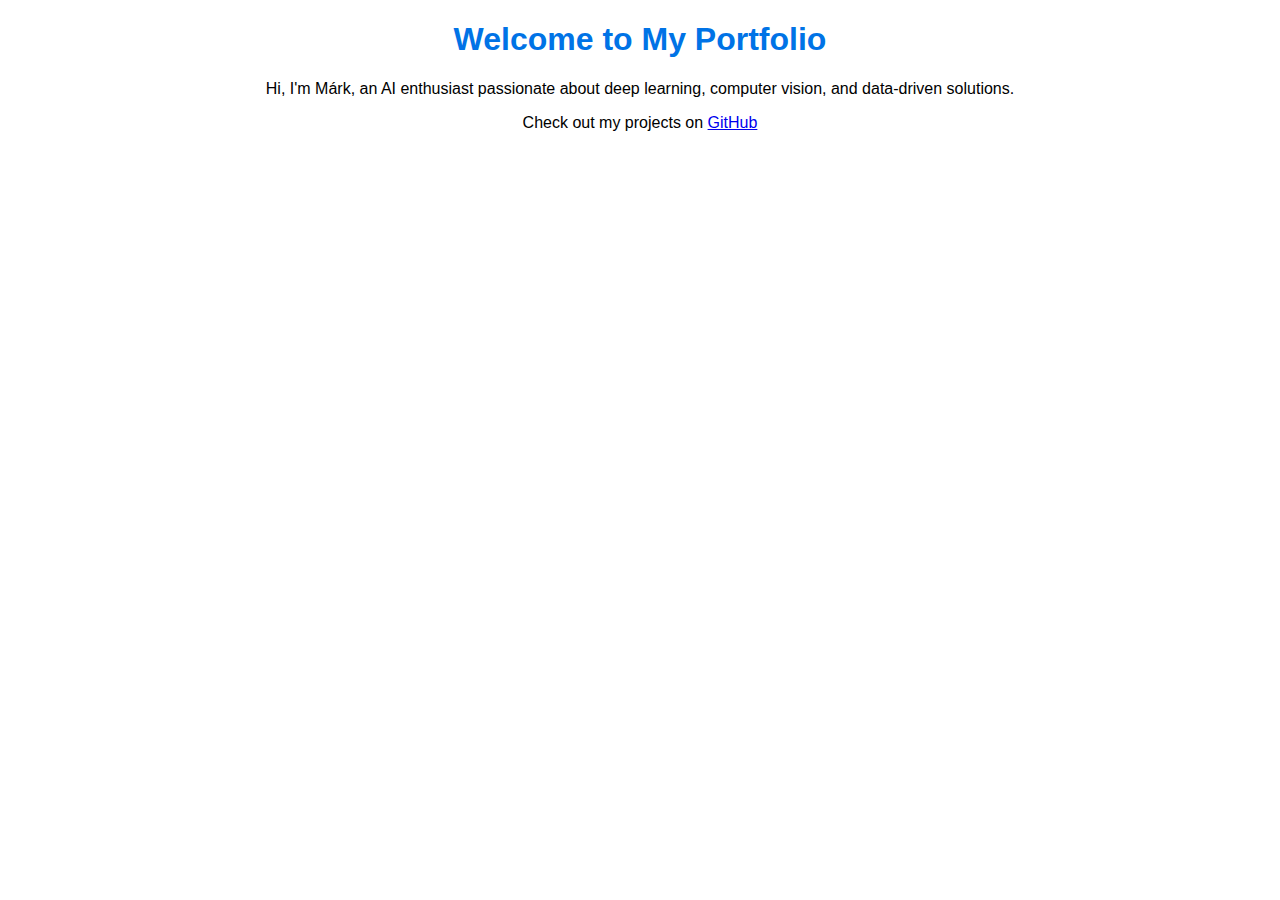
==== index.html @ 4bda9015 "Update index.html" ====
<!DOCTYPE html>
<html lang="en">
<head>
    <meta charset="UTF-8">
    <meta name="viewport" content="width=device-width, initial-scale=1.0">
    <title>My Portfolio</title>
    <style>
        body { font-family: Arial, sans-serif; text-align: center; }
        h1 { color: #0073e6; }
    </style>
</head>
<body>
    <h1>Welcome to My Portfolio</h1>
    <p>Hi, I'm Márk, an AI enthusiast passionate about deep learning, computer vision, and data-driven solutions.</p>
    <p>Check out my projects on <a href="https://github.com/yourusername">GitHub</a></p>
</body>
</html>
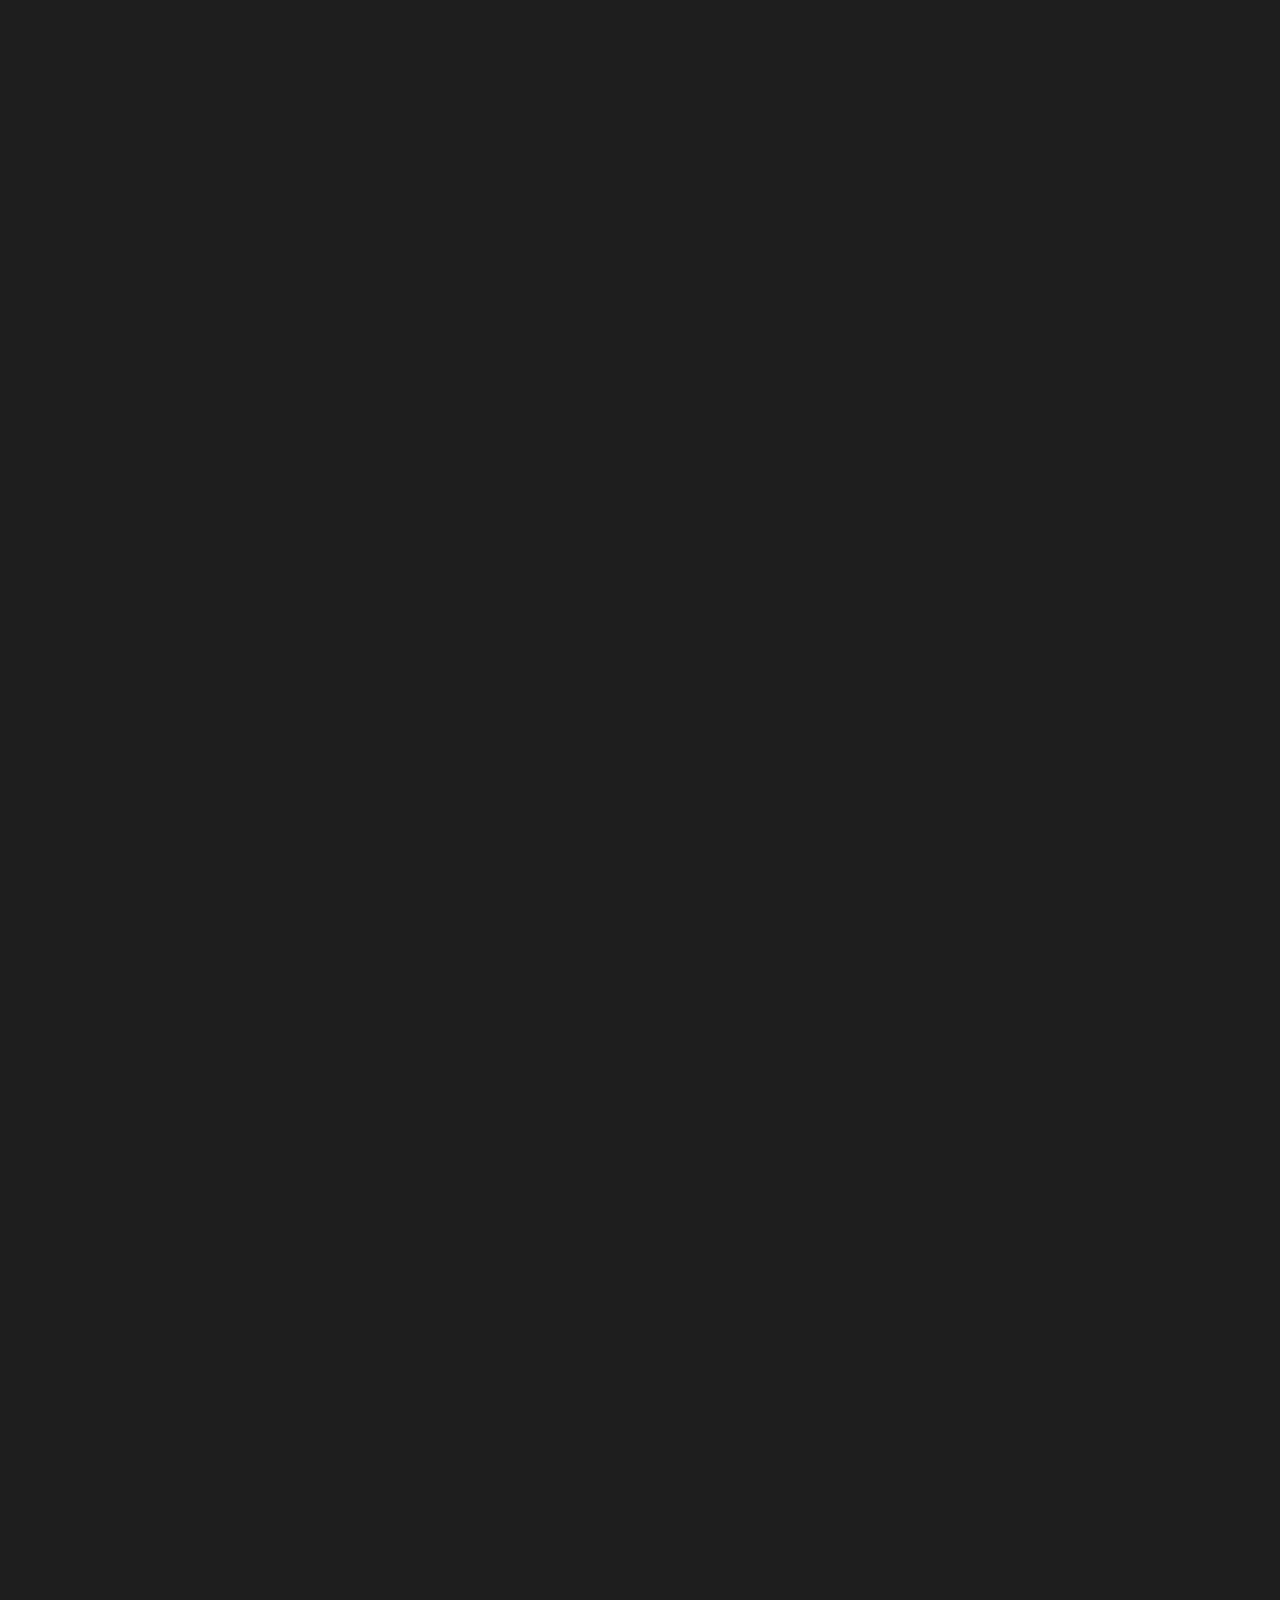
==== commit f7cd6689: "20325" ====
--- a/index.html
+++ b/index.html
@@ -3,15 +3,270 @@
 <head>
     <meta charset="UTF-8">
     <meta name="viewport" content="width=device-width, initial-scale=1.0">
-    <title>My Portfolio</title>
+    <title>Márk Molnár's Portfolio</title>
+    <link rel="stylesheet" href="https://cdnjs.cloudflare.com/ajax/libs/font-awesome/6.0.0/css/all.min.css">
     <style>
-        body { font-family: Arial, sans-serif; text-align: center; }
-        h1 { color: #0073e6; }
+        body {
+            font-family: 'Arial', sans-serif;
+            margin: 0;
+            padding: 0;
+            background-color: #1e1e1e;
+            color: #e0e0e0;
+            display: flex;
+            flex-direction: column;
+            overflow-x: hidden;
+            opacity: 0;
+            animation: fadeIn 1.5s forwards;
+        }
+
+        header {
+            background: #2a2a2a;
+            color: white;
+            padding: 20px 40px;
+            display: flex;
+            justify-content: space-between;
+            align-items: center;
+            position: fixed;
+            width: 100%;
+            top: 0;
+            z-index: 10;
+        }
+
+        nav a {
+            color: #e0e0e0;
+            text-decoration: none;
+            margin: 0 15px;
+            font-size: 18px;
+        }
+
+        nav a:hover {
+            color: #c9a227;
+        }
+
+        .portfolio-title {
+            font-size: 20px;
+            font-weight: bold;
+            color: #c9a227;
+            margin: 0;
+        }
+
+        .hero {
+            display: flex;
+            flex-wrap: wrap;
+            justify-content: space-around;
+            align-items: center;
+            padding: 120px 40px 40px 40px;
+            gap: 40px;
+            opacity: 0;
+            animation: fadeInUp 1s 0.5s forwards;
+        }
+
+        .profile-img {
+            width: 300px;
+            height: 300px;
+            border-radius: 50%;
+            border: 4px solid #c9a227;
+            box-shadow: 0 4px 15px rgba(201, 162, 39, 0.5);
+        }
+
+        .text-content {
+            max-width: 600px;
+            text-align: left;
+        }
+
+        .hero h1 {
+            font-size: 36px;
+            font-weight: bold;
+            color: #f5f5f5;
+        }
+
+        .hero p {
+            font-size: 18px;
+            line-height: 1.6;
+            color: #cccccc;
+            margin-top: 10px;
+        }
+
+        .read-more-btn {
+            display: inline-block;
+            margin-top: 20px;
+            padding: 12px 24px;
+            background-color: #c9a227;
+            color: #1e1e1e;
+            text-decoration: none;
+            font-size: 18px;
+            font-weight: bold;
+            border-radius: 5px;
+            transition: background 0.3s, transform 0.2s;
+        }
+
+        .read-more-btn:hover {
+            background-color: #a88c1d;
+            transform: scale(1.05);
+        }
+
+        /* Separator Line - Shorter width */
+        .separator {
+            width: 60%;
+            height: 2px;
+            background-color: #c9a227;
+            margin: 40px auto;
+        }
+
+        /* Project Section */
+        .project-section {
+            padding: 60px 40px;
+            text-align: center;
+            opacity: 0;
+            animation: fadeInUp 1s 1s forwards;
+        }
+
+        .project-card {
+            background: #2a2a2a;
+            padding: 20px;
+            border-radius: 10px;
+            box-shadow: 0 4px 8px rgba(0, 0, 0, 0.1);
+            margin-top: 20px;
+            display: inline-block;
+            max-width: 600px;
+        }
+
+        .project-card h2 {
+            font-size: 24px;
+            color: #c9a227;
+        }
+
+        .project-card p {
+            font-size: 18px;
+            color: #cccccc;
+        }
+
+        /* Contact Section */
+        .contact-section {
+            padding: 60px 40px;
+            text-align: center;
+            background: #2a2a2a;
+            border-radius: 10px;
+            box-shadow: 0 4px 10px rgba(0, 0, 0, 0.2);
+            margin-top: 60px;
+            opacity: 0;
+            animation: fadeInUp 1s 1.5s forwards;
+        }
+
+        .contact-section h2 {
+            font-size: 32px;
+            color: #f5f5f5;
+        }
+
+        .contact-section p {
+            font-size: 18px;
+            color: #cccccc;
+            margin-top: 10px;
+        }
+
+        .contact-section ul {
+            list-style-type: none;
+            padding: 0;
+            margin-top: 20px;
+        }
+
+        .contact-section li {
+            font-size: 18px;
+            margin: 10px 0;
+        }
+
+        .contact-section a {
+            color: #c9a227;
+            text-decoration: none;
+        }
+
+        .contact-section a:hover {
+            color: #a88c1d;
+        }
+
+        footer {
+            background: #2a2a2a;
+            color: white;
+            padding: 20px;
+            margin-top: 20px;
+            text-align: center;
+        }
+
+        /* Animations */
+        @keyframes fadeIn {
+            0% {
+                opacity: 0;
+            }
+            100% {
+                opacity: 1;
+            }
+        }
+
+        @keyframes fadeInUp {
+            0% {
+                opacity: 0;
+                transform: translateY(20px);
+            }
+            100% {
+                opacity: 1;
+                transform: translateY(0);
+            }
+        }
+
     </style>
 </head>
 <body>
-    <h1>Welcome to My Portfolio</h1>
-    <p>Hi, I'm Márk, an AI enthusiast passionate about deep learning, computer vision, and data-driven solutions.</p>
-    <p>Check out my projects on <a href="https://github.com/yourusername">GitHub</a></p>
+    <header>
+        <div class="portfolio-title">Márk Molnár</div>
+        <nav>
+            <a href="index.html">Home</a> <!-- Link to the home page -->
+            <a href="about.html">About Me</a>
+            <a href="projects.html">My Projects</a>
+            <a href="contact.html">Contact Me</a>
+        </nav>
+    </header>
+
+    <section class="hero">
+        <div class="text-content">
+            <h1>Welcome to My Portfolio</h1>
+            <p>A personal page where I share my journey, skills, and projects.</p>
+            <p>"Passionate about programming, AI, and data-driven solutions—I love solving problems and finding innovative ways to make an impact. Always open to new opportunities, I keep an open mind to meet people, exchange ideas, and grow." <br><span style="font-weight: bold;">Márk</span></p>
+            <a href="about.html" class="read-more-btn">Read More About Me</a>
+        </div>
+
+        <img src="assets/img/my_preview_image.jpeg" alt="Márk's Profile" class="profile-img">
+    </section>
+
+    <!-- Separator Line - Shortened width -->
+    <div class="separator"></div>
+
+    <!-- Project Section -->
+    <section class="project-section">
+        <h2>Featured Project</h2>
+        <div class="project-card">
+            <h2>AI-Driven Plant Analysis</h2>
+            <p>Identifying and segmenting root structures using Computer Vision</p>
+            <p>Client: The Netherlands Eco-phenotyping Centre (NPEC)</p>
+        </div>
+        <br><br>
+        <a href="projects.html" class="read-more-btn">See More Projects</a>
+    </section>
+
+    <!-- Contact Section -->
+    <section class="contact-section">
+        <h2>Contact Me</h2>
+        <p>If you'd like to get in touch or collaborate, feel free to reach out through the following channels:</p>
+        <ul>
+            <li><i class="fas fa-envelope"></i> Email: <a href="mailto:molnmark04@gmail.com">molnmark04@gmail.com</a></li>
+            <li><i class="fas fa-phone"></i> Phone: <a href="tel:+36707766307">+36 70 776 6307</a></li>
+            <li><i class="fab fa-linkedin"></i> <a href="https://linkedin.com/in/molnmark04" target="_blank">LinkedIn</a></li>
+            <li><i class="fab fa-github"></i> <a href="https://github.com/MarkMolnar232926" target="_blank">GitHub</a></li>
+        </ul>
+    </section>
+
+    <footer>
+        <p>&copy; 2025 Márk Molnár. All rights reserved.</p>
+    </footer>
+
 </body>
 </html>
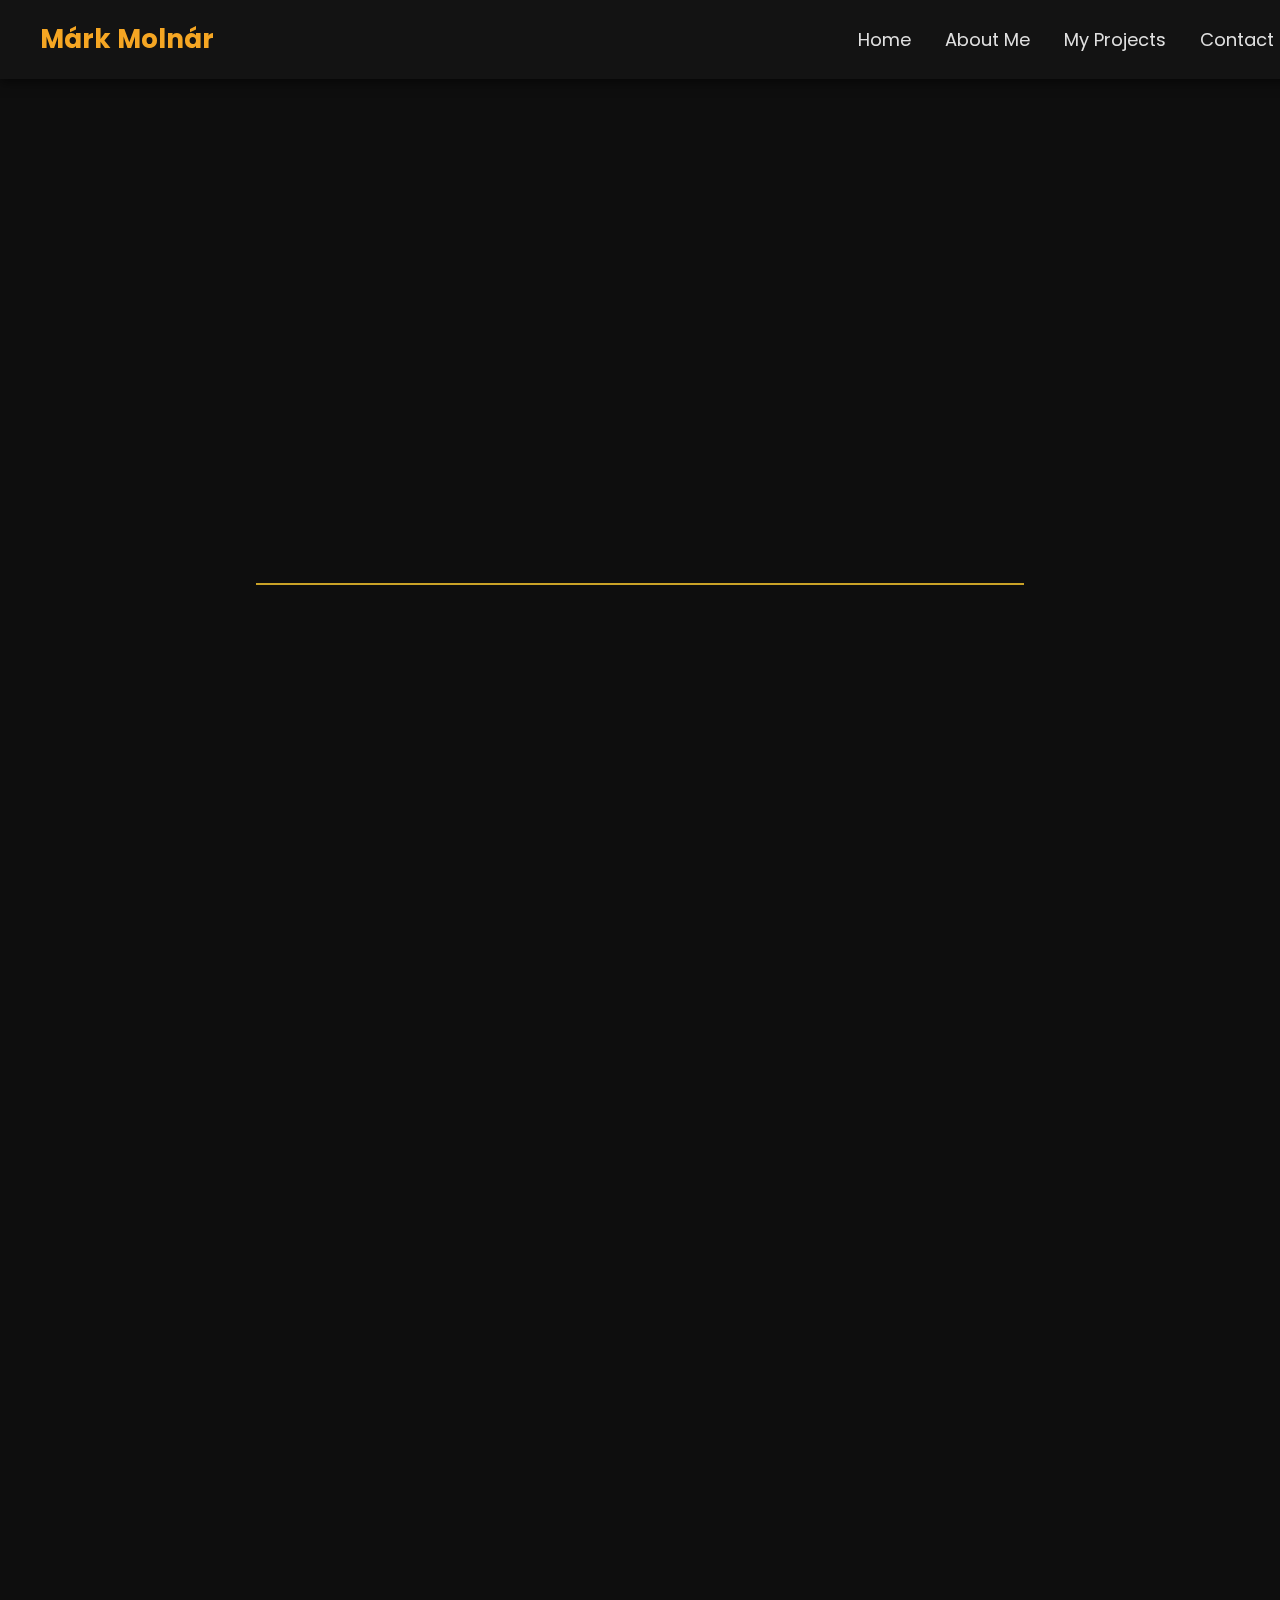
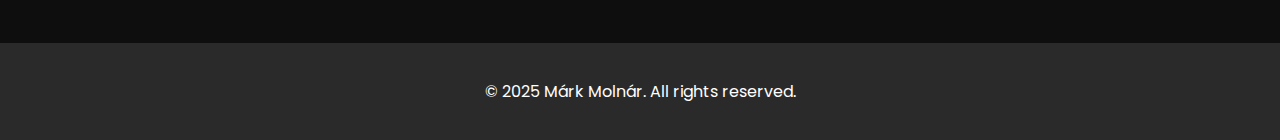
==== commit 7f9c1657: "21325" ====
--- a/index.html
+++ b/index.html
@@ -5,22 +5,20 @@
     <meta name="viewport" content="width=device-width, initial-scale=1.0">
     <title>Márk Molnár's Portfolio</title>
     <link rel="stylesheet" href="https://cdnjs.cloudflare.com/ajax/libs/font-awesome/6.0.0/css/all.min.css">
+    <link href="https://fonts.googleapis.com/css2?family=Poppins:wght@300;400;700&display=swap" rel="stylesheet">
     <style>
         body {
-            font-family: 'Arial', sans-serif;
+            font-family: 'Poppins', sans-serif;
             margin: 0;
             padding: 0;
-            background-color: #1e1e1e;
-            color: #e0e0e0;
-            display: flex;
-            flex-direction: column;
+            background-color: #0e0e0e;
+            color: #fff;
+            text-align: center;
             overflow-x: hidden;
-            opacity: 0;
-            animation: fadeIn 1.5s forwards;
         }
 
         header {
-            background: #2a2a2a;
+            background: rgba(20, 20, 20, 0.9);
             color: white;
             padding: 20px 40px;
             display: flex;
@@ -30,26 +28,23 @@
             width: 100%;
             top: 0;
             z-index: 10;
-        }
-
+            box-shadow: 0 4px 10px rgba(0, 0, 0, 0.5);
+        }
+        .logo {
+            font-size: 26px;
+            font-weight: bold;
+            color: #f5a623;
+        }
         nav a {
             color: #e0e0e0;
             text-decoration: none;
             margin: 0 15px;
             font-size: 18px;
-        }
-
+            transition: color 0.3s ease;
+        }
         nav a:hover {
-            color: #c9a227;
-        }
-
-        .portfolio-title {
-            font-size: 20px;
-            font-weight: bold;
-            color: #c9a227;
-            margin: 0;
-        }
-
+            color: #f5a623;
+        }
         .hero {
             display: flex;
             flex-wrap: wrap;
@@ -217,9 +212,9 @@
 </head>
 <body>
     <header>
-        <div class="portfolio-title">Márk Molnár</div>
+        <div class="logo">Márk Molnár</div>
         <nav>
-            <a href="index.html">Home</a> <!-- Link to the home page -->
+            <a href="index.html">Home</a>
             <a href="about.html">About Me</a>
             <a href="projects.html">My Projects</a>
             <a href="contact.html">Contact Me</a>
@@ -237,10 +232,8 @@
         <img src="assets/img/my_preview_image.jpeg" alt="Márk's Profile" class="profile-img">
     </section>
 
-    <!-- Separator Line - Shortened width -->
     <div class="separator"></div>
 
-    <!-- Project Section -->
     <section class="project-section">
         <h2>Featured Project</h2>
         <div class="project-card">
@@ -252,7 +245,6 @@
         <a href="projects.html" class="read-more-btn">See More Projects</a>
     </section>
 
-    <!-- Contact Section -->
     <section class="contact-section">
         <h2>Contact Me</h2>
         <p>If you'd like to get in touch or collaborate, feel free to reach out through the following channels:</p>
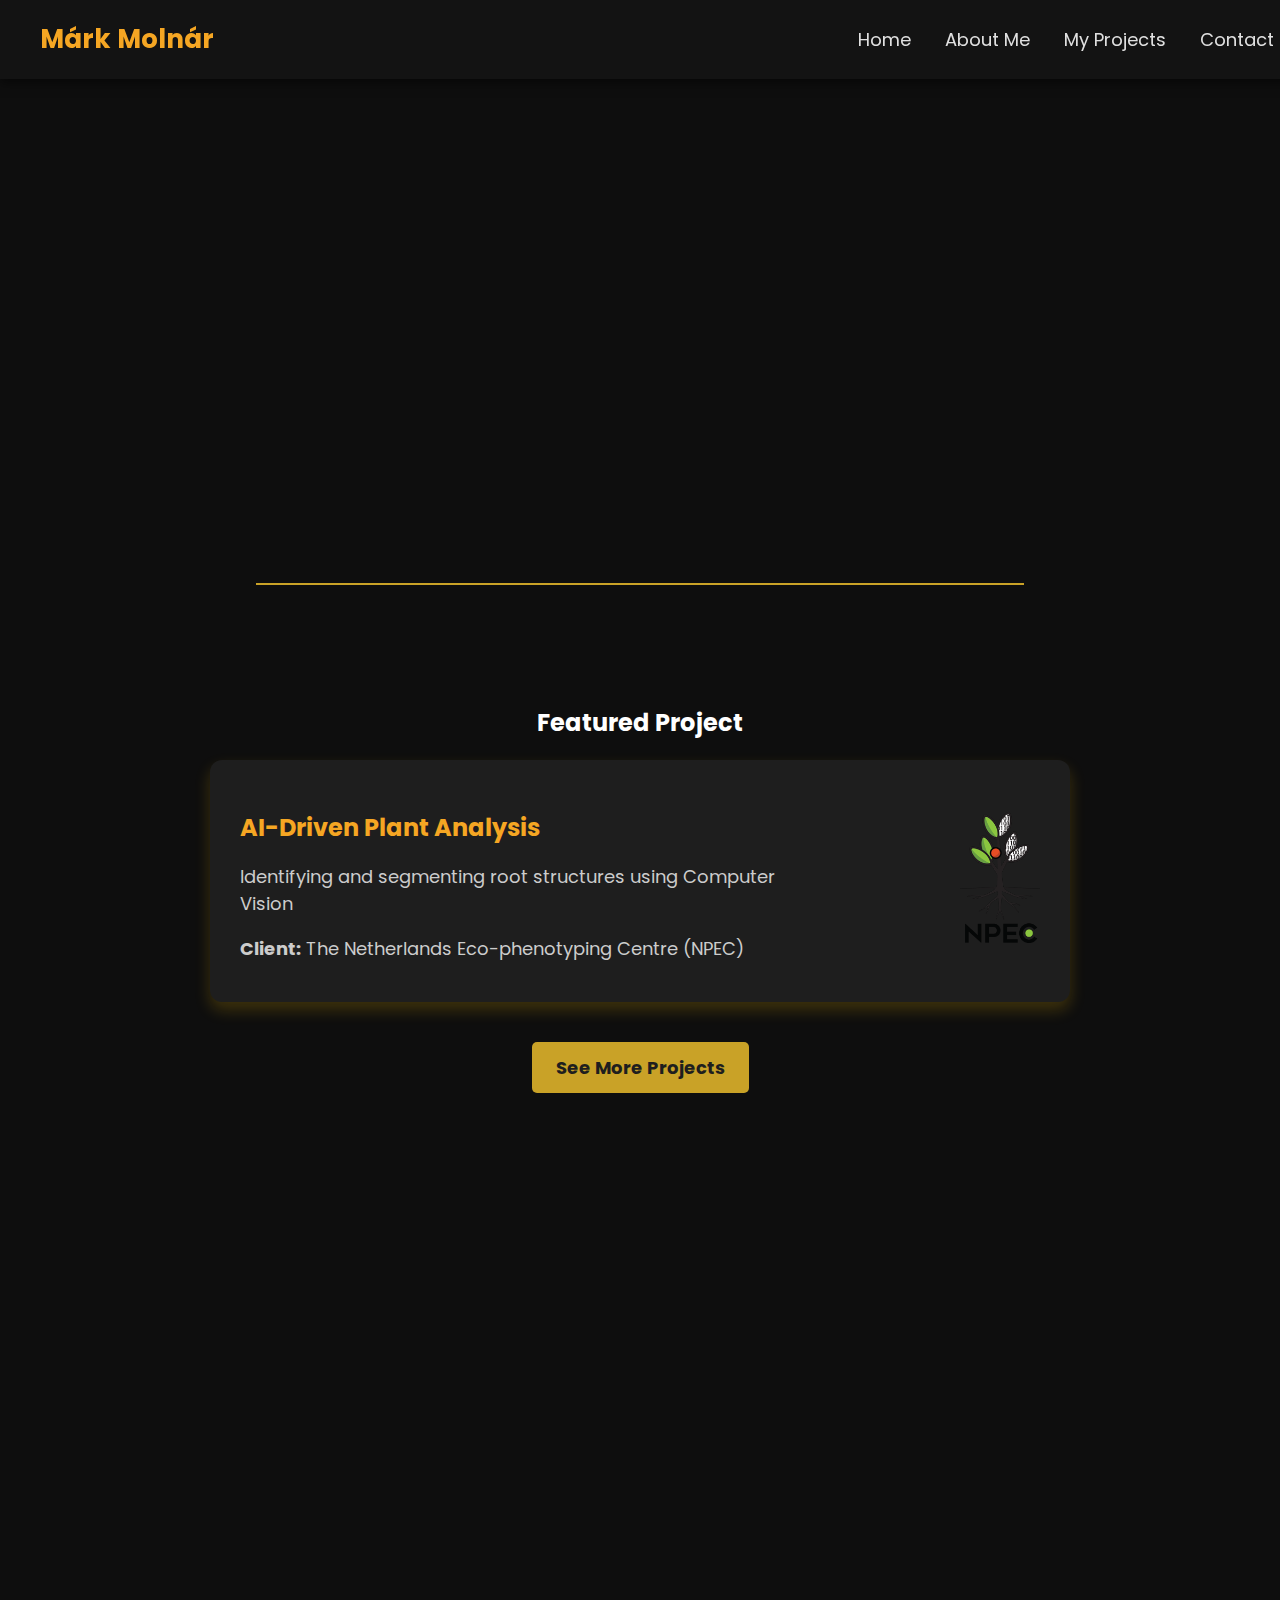
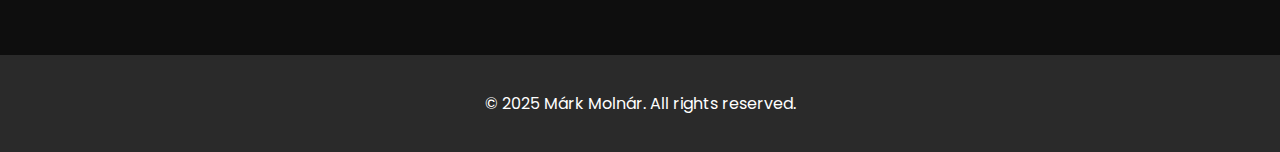
==== commit 2e5abc90: "Update index.html" ====
--- a/index.html
+++ b/index.html
@@ -112,28 +112,73 @@
         .project-section {
             padding: 60px 40px;
             text-align: center;
-            opacity: 0;
-            animation: fadeInUp 1s 1s forwards;
+            animation: fadeInUp 1s 1.5s forwards;
         }
 
         .project-card {
-            background: #2a2a2a;
-            padding: 20px;
-            border-radius: 10px;
-            box-shadow: 0 4px 8px rgba(0, 0, 0, 0.1);
-            margin-top: 20px;
-            display: inline-block;
-            max-width: 600px;
+            background: #1e1e1e;
+            padding: 30px;
+            border-radius: 12px;
+            box-shadow: 0 8px 16px rgba(255, 193, 7, 0.2);
+            margin: 20px auto;
+            max-width: 800px;
+            animation: fadeInUp 1s 1.5s forwards;
+        }       
+
+        .project-card:hover {
+            transform: translateY(-5px);
+            box-shadow: 0 10px 20px rgba(255, 193, 7, 0.3);
+        }
+
+        .project-content {
+            display: flex;
+            align-items: center;
+            justify-content: space-between;
+            flex-wrap: wrap;
+        }
+
+        .project-text {
+            text-align: left;
+            max-width: 70%;
         }
 
         .project-card h2 {
             font-size: 24px;
-            color: #c9a227;
+            color: #f5a623;
+            margin-bottom: 10px;
         }
 
         .project-card p {
             font-size: 18px;
             color: #cccccc;
+            margin-bottom: 10px;
+        }
+
+        .project-card .read-more-btn {
+            display: inline-block;
+            margin-top: 10px;
+            padding: 10px 20px;
+            background-color: #c9a227;
+            color: #1e1e1e;
+            text-decoration: none;
+            font-size: 16px;
+            font-weight: bold;
+            border-radius: 5px;
+            animation: fadeInUp 1s 1.5s forwards;
+        }
+
+        .project-card .read-more-btn:hover {
+            background-color: #a88c1d;
+        }
+
+        .client-logo img {
+            width: 80px;
+            height: auto;
+            transition: transform 0.3s ease;
+        }
+
+        .client-logo img:hover {
+            transform: scale(1.1);
         }
 
         /* Contact Section */
@@ -237,11 +282,17 @@
     <section class="project-section">
         <h2>Featured Project</h2>
         <div class="project-card">
-            <h2>AI-Driven Plant Analysis</h2>
-            <p>Identifying and segmenting root structures using Computer Vision</p>
-            <p>Client: The Netherlands Eco-phenotyping Centre (NPEC)</p>
+            <div class="project-content">
+                <div class="project-text">
+                    <h2>AI-Driven Plant Analysis</h2>
+                    <p>Identifying and segmenting root structures using Computer Vision</p>
+                    <p><strong>Client:</strong> The Netherlands Eco-phenotyping Centre (NPEC)</p>
+                </div>
+                <div class="client-logo">
+                    <img src="assets/img/npec_logo.png" alt="NPEC Logo">
+                </div>
+            </div>
         </div>
-        <br><br>
         <a href="projects.html" class="read-more-btn">See More Projects</a>
     </section>
 
@@ -261,4 +312,4 @@
     </footer>
 
 </body>
-</html>
+</html>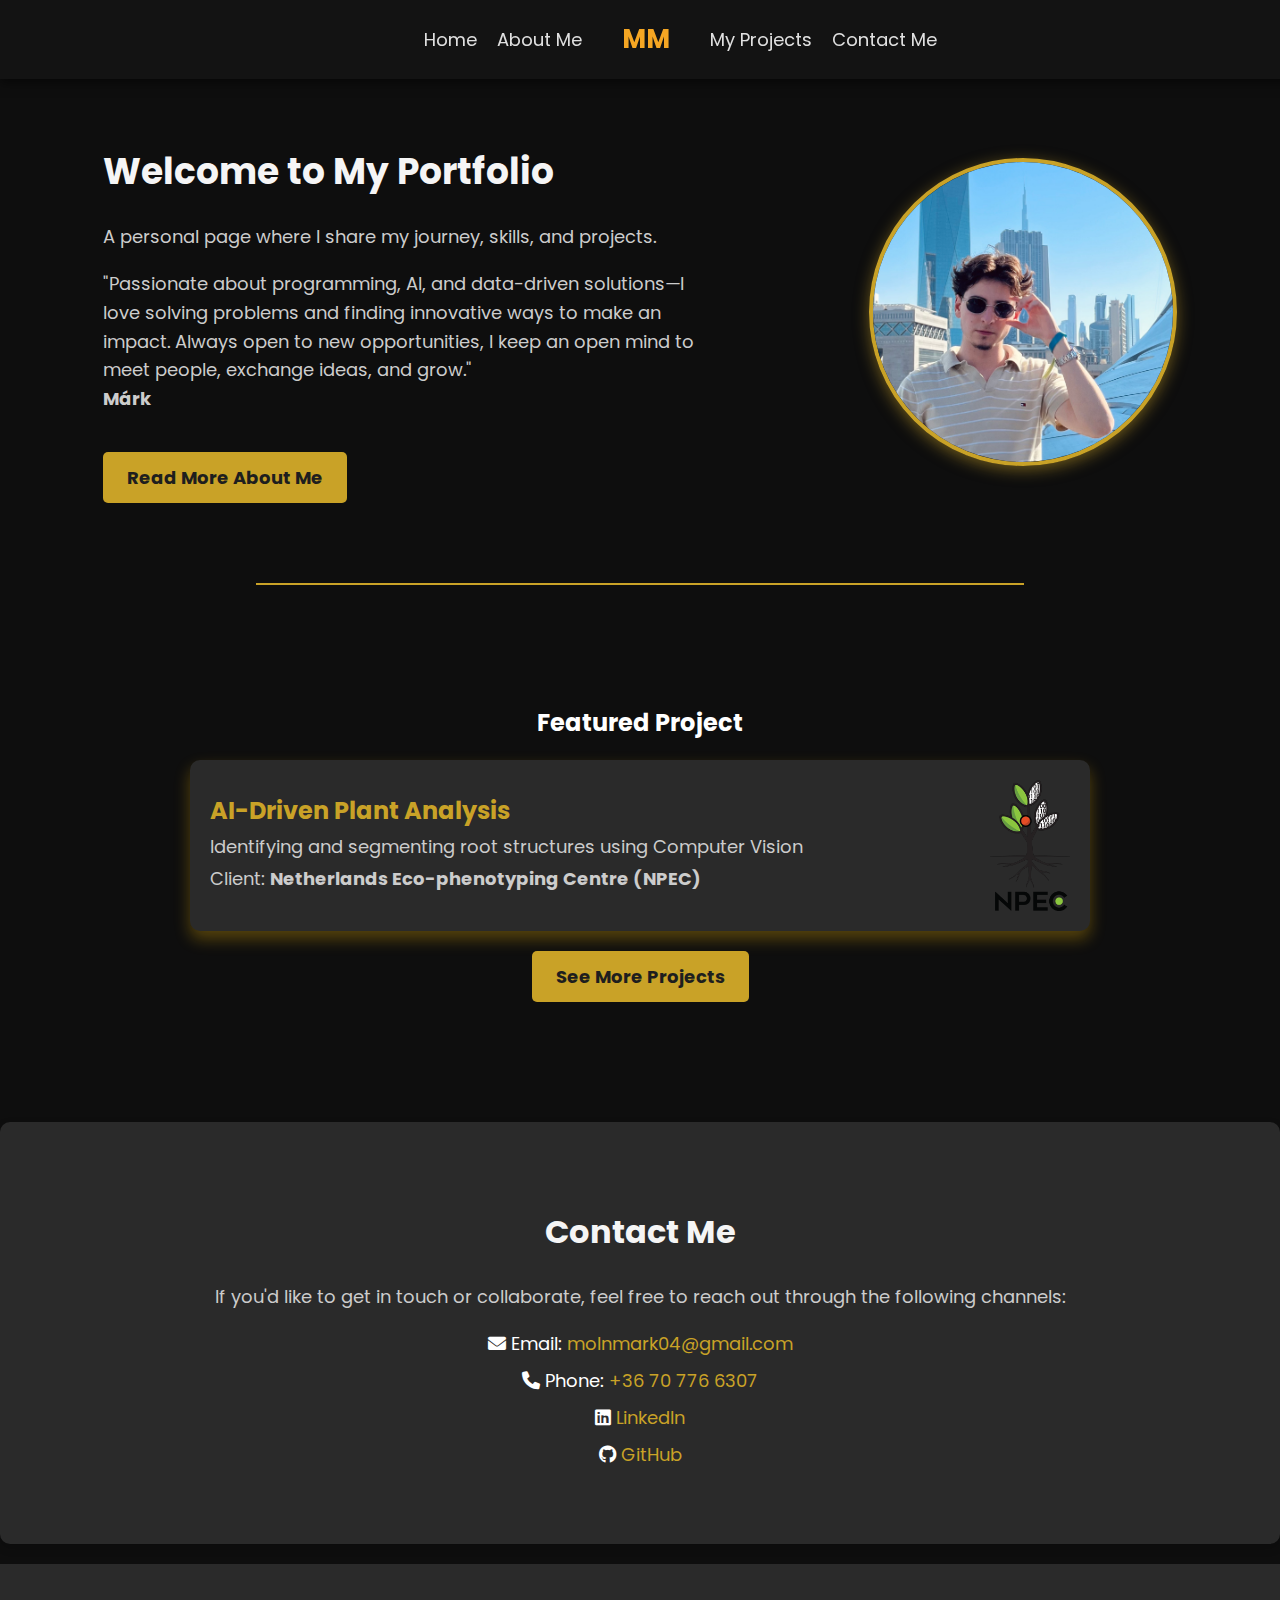
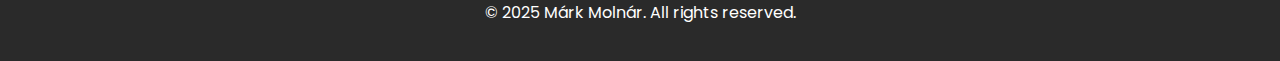
==== commit 015ac65d: "2425" ====
--- a/index.html
+++ b/index.html
@@ -6,265 +6,23 @@
     <title>Márk Molnár's Portfolio</title>
     <link rel="stylesheet" href="https://cdnjs.cloudflare.com/ajax/libs/font-awesome/6.0.0/css/all.min.css">
     <link href="https://fonts.googleapis.com/css2?family=Poppins:wght@300;400;700&display=swap" rel="stylesheet">
-    <style>
-        body {
-            font-family: 'Poppins', sans-serif;
-            margin: 0;
-            padding: 0;
-            background-color: #0e0e0e;
-            color: #fff;
-            text-align: center;
-            overflow-x: hidden;
-        }
-
-        header {
-            background: rgba(20, 20, 20, 0.9);
-            color: white;
-            padding: 20px 40px;
-            display: flex;
-            justify-content: space-between;
-            align-items: center;
-            position: fixed;
-            width: 100%;
-            top: 0;
-            z-index: 10;
-            box-shadow: 0 4px 10px rgba(0, 0, 0, 0.5);
-        }
-        .logo {
-            font-size: 26px;
-            font-weight: bold;
-            color: #f5a623;
-        }
-        nav a {
-            color: #e0e0e0;
-            text-decoration: none;
-            margin: 0 15px;
-            font-size: 18px;
-            transition: color 0.3s ease;
-        }
-        nav a:hover {
-            color: #f5a623;
-        }
-        .hero {
-            display: flex;
-            flex-wrap: wrap;
-            justify-content: space-around;
-            align-items: center;
-            padding: 120px 40px 40px 40px;
-            gap: 40px;
-            opacity: 0;
-            animation: fadeInUp 1s 0.5s forwards;
-        }
-
-        .profile-img {
-            width: 300px;
-            height: 300px;
-            border-radius: 50%;
-            border: 4px solid #c9a227;
-            box-shadow: 0 4px 15px rgba(201, 162, 39, 0.5);
-        }
-
-        .text-content {
-            max-width: 600px;
-            text-align: left;
-        }
-
-        .hero h1 {
-            font-size: 36px;
-            font-weight: bold;
-            color: #f5f5f5;
-        }
-
-        .hero p {
-            font-size: 18px;
-            line-height: 1.6;
-            color: #cccccc;
-            margin-top: 10px;
-        }
-
-        .read-more-btn {
-            display: inline-block;
-            margin-top: 20px;
-            padding: 12px 24px;
-            background-color: #c9a227;
-            color: #1e1e1e;
-            text-decoration: none;
-            font-size: 18px;
-            font-weight: bold;
-            border-radius: 5px;
-            transition: background 0.3s, transform 0.2s;
-        }
-
-        .read-more-btn:hover {
-            background-color: #a88c1d;
-            transform: scale(1.05);
-        }
-
-        /* Separator Line - Shorter width */
-        .separator {
-            width: 60%;
-            height: 2px;
-            background-color: #c9a227;
-            margin: 40px auto;
-        }
-
-        /* Project Section */
-        .project-section {
-            padding: 60px 40px;
-            text-align: center;
-            animation: fadeInUp 1s 1.5s forwards;
-        }
-
-        .project-card {
-            background: #1e1e1e;
-            padding: 30px;
-            border-radius: 12px;
-            box-shadow: 0 8px 16px rgba(255, 193, 7, 0.2);
-            margin: 20px auto;
-            max-width: 800px;
-            animation: fadeInUp 1s 1.5s forwards;
-        }       
-
-        .project-card:hover {
-            transform: translateY(-5px);
-            box-shadow: 0 10px 20px rgba(255, 193, 7, 0.3);
-        }
-
-        .project-content {
-            display: flex;
-            align-items: center;
-            justify-content: space-between;
-            flex-wrap: wrap;
-        }
-
-        .project-text {
-            text-align: left;
-            max-width: 70%;
-        }
-
-        .project-card h2 {
-            font-size: 24px;
-            color: #f5a623;
-            margin-bottom: 10px;
-        }
-
-        .project-card p {
-            font-size: 18px;
-            color: #cccccc;
-            margin-bottom: 10px;
-        }
-
-        .project-card .read-more-btn {
-            display: inline-block;
-            margin-top: 10px;
-            padding: 10px 20px;
-            background-color: #c9a227;
-            color: #1e1e1e;
-            text-decoration: none;
-            font-size: 16px;
-            font-weight: bold;
-            border-radius: 5px;
-            animation: fadeInUp 1s 1.5s forwards;
-        }
-
-        .project-card .read-more-btn:hover {
-            background-color: #a88c1d;
-        }
-
-        .client-logo img {
-            width: 80px;
-            height: auto;
-            transition: transform 0.3s ease;
-        }
-
-        .client-logo img:hover {
-            transform: scale(1.1);
-        }
-
-        /* Contact Section */
-        .contact-section {
-            padding: 60px 40px;
-            text-align: center;
-            background: #2a2a2a;
-            border-radius: 10px;
-            box-shadow: 0 4px 10px rgba(0, 0, 0, 0.2);
-            margin-top: 60px;
-            opacity: 0;
-            animation: fadeInUp 1s 1.5s forwards;
-        }
-
-        .contact-section h2 {
-            font-size: 32px;
-            color: #f5f5f5;
-        }
-
-        .contact-section p {
-            font-size: 18px;
-            color: #cccccc;
-            margin-top: 10px;
-        }
-
-        .contact-section ul {
-            list-style-type: none;
-            padding: 0;
-            margin-top: 20px;
-        }
-
-        .contact-section li {
-            font-size: 18px;
-            margin: 10px 0;
-        }
-
-        .contact-section a {
-            color: #c9a227;
-            text-decoration: none;
-        }
-
-        .contact-section a:hover {
-            color: #a88c1d;
-        }
-
-        footer {
-            background: #2a2a2a;
-            color: white;
-            padding: 20px;
-            margin-top: 20px;
-            text-align: center;
-        }
-
-        /* Animations */
-        @keyframes fadeIn {
-            0% {
-                opacity: 0;
-            }
-            100% {
-                opacity: 1;
-            }
-        }
-
-        @keyframes fadeInUp {
-            0% {
-                opacity: 0;
-                transform: translateY(20px);
-            }
-            100% {
-                opacity: 1;
-                transform: translateY(0);
-            }
-        }
-
-    </style>
+    <link rel="stylesheet" href="style_index.css">
 </head>
 <body>
     <header>
-        <div class="logo">Márk Molnár</div>
-        <nav>
+        <nav class="nav-left">
             <a href="index.html">Home</a>
             <a href="about.html">About Me</a>
+        </nav>
+        
+        <div class="logo">MM</div>
+    
+        <nav class="nav-right">
             <a href="projects.html">My Projects</a>
             <a href="contact.html">Contact Me</a>
         </nav>
     </header>
+    
 
     <section class="hero">
         <div class="text-content">
@@ -273,7 +31,6 @@
             <p>"Passionate about programming, AI, and data-driven solutions—I love solving problems and finding innovative ways to make an impact. Always open to new opportunities, I keep an open mind to meet people, exchange ideas, and grow." <br><span style="font-weight: bold;">Márk</span></p>
             <a href="about.html" class="read-more-btn">Read More About Me</a>
         </div>
-
         <img src="assets/img/my_preview_image.jpeg" alt="Márk's Profile" class="profile-img">
     </section>
 
@@ -286,7 +43,7 @@
                 <div class="project-text">
                     <h2>AI-Driven Plant Analysis</h2>
                     <p>Identifying and segmenting root structures using Computer Vision</p>
-                    <p><strong>Client:</strong> The Netherlands Eco-phenotyping Centre (NPEC)</p>
+                    <p>Client: <strong>Netherlands Eco-phenotyping Centre (NPEC)</strong></p>
                 </div>
                 <div class="client-logo">
                     <img src="assets/img/npec_logo.png" alt="NPEC Logo">
@@ -310,6 +67,5 @@
     <footer>
         <p>&copy; 2025 Márk Molnár. All rights reserved.</p>
     </footer>
-
 </body>
 </html>--- a/style_index.css
+++ b/style_index.css
@@ -0,0 +1,255 @@
+body {
+    font-family: 'Poppins', sans-serif;
+    margin: 0;
+    padding: 0;
+    background-color: #0e0e0e;
+    color: #fff;
+    text-align: center;
+    overflow-x: hidden;
+    animation: fadeIn 1s ease-in-out;
+}
+
+header {
+    display: flex;
+    align-items: center;
+    justify-content: center;
+    background: rgba(20, 20, 20, 0.9);
+    padding: 20px 40px;
+    position: fixed;
+    width: 100%;
+    top: 0;
+    z-index: 10;
+    box-shadow: 0 4px 10px rgba(0, 0, 0, 0.5);
+}
+
+.nav-left, .nav-right {
+    display: flex;
+    gap: 20px;
+}
+
+.logo {
+    font-size: 26px;
+    font-weight: bold;
+    color: #f5a623;
+    margin: 0 40px;
+}
+
+nav a {
+    color: #e0e0e0;
+    text-decoration: none;
+    font-size: 18px;
+    transition: color 0.3s ease;
+}
+
+nav a:hover {
+    color: #f5a623;
+}
+
+.hero {
+    display: flex;
+    flex-wrap: wrap;
+    justify-content: space-around;
+    align-items: center;
+    padding: 120px 40px 40px 40px;
+    gap: 40px;
+    opacity: 1;;
+}
+
+.profile-img {
+    width: 300px;
+    height: 300px;
+    border-radius: 50%;
+    border: 4px solid #c9a227;
+    box-shadow: 0 4px 15px rgba(201, 162, 39, 0.5);
+}
+
+.text-content {
+    max-width: 600px;
+    text-align: left;
+}
+
+.hero h1 {
+    font-size: 36px;
+    font-weight: bold;
+    color: #f5f5f5;
+}
+
+.hero p {
+    font-size: 18px;
+    line-height: 1.6;
+    color: #cccccc;
+    margin-top: 10px;
+}
+
+.read-more-btn {
+    display: inline-block;
+    margin-top: 20px;
+    padding: 12px 24px;
+    background-color: #c9a227;
+    color: #1e1e1e;
+    text-decoration: none;
+    font-size: 18px;
+    font-weight: bold;
+    border-radius: 5px;
+}
+
+.read-more-btn:hover {
+    background-color: #a88c1d;
+    transform: scale(1.05);
+}
+
+.separator {
+    width: 60%;
+    height: 2px;
+    background-color: #c9a227;
+    margin: 40px auto;
+}
+
+.project-section {
+    padding: 60px 40px;
+    text-align: center;
+    max-width: 900px;
+    margin: 0 auto;
+}
+
+.project-card {
+    background: #2a2a2a;
+    padding: 20px;
+    border-radius: 10px;
+    box-shadow: 0 4px 8px rgba(0, 0, 0, 0.1);
+    margin-top: 20px;
+    display: flex;
+    justify-content: space-between;
+    flex-wrap: wrap;
+    position: relative;
+    gap: 20px;
+    text-align: left;
+    box-shadow: 0 8px 16px rgba(255, 193, 7, 0.3);
+}
+
+.project-info {
+    flex: 1;
+}
+
+.project-content {
+    display: flex;
+    align-items: center;
+    width: 100%;
+    justify-content: space-between;
+}
+
+.projects-content h1 {
+    font-size: 36px;
+    font-weight: bold;
+    color: #f5f5f5;
+    margin-bottom: 40px;
+}
+
+.project-text {
+    max-width: 70%;
+}
+
+.project-card h2 {
+    font-size: 24px;
+    color: #c9a227;
+    margin: 0;
+}
+
+.project-card p {
+    font-size: 18px;
+    color: #cccccc;
+    margin: 5px 0;
+}
+
+.project-card a {
+    color: #f5a623;
+    text-decoration: none;
+    font-weight: bold;
+    display: inline-block;
+    margin-top: 10px;
+    transition: color 0.3s ease;
+}
+
+.project-card a:hover {
+    color: #c9a227;
+}
+
+.client-logo-container {
+    display: flex;
+    align-items: center;
+    justify-content: center;
+    width: 100px;
+    margin-left: 20px;
+}
+
+.client-logo {
+    flex-shrink: 0;
+    display: flex;
+    align-items: center;
+    justify-content: center;
+    margin-left: auto; 
+}
+
+.client-logo img {
+    width: 80px;
+    height: auto;
+    transition: transform 0.3s ease;
+}
+
+.client-logo img:hover {
+    transform: scale(1.1);
+}
+
+.contact-section {
+    padding: 60px 40px;
+    text-align: center;
+    background: #2a2a2a;
+    border-radius: 10px;
+    box-shadow: 0 4px 10px rgba(0, 0, 0, 0.2);
+    margin-top: 60px;
+    opacity: 1;
+}
+
+.contact-section h2 {
+    font-size: 32px;
+    color: #f5f5f5;
+}
+
+.contact-section p {
+    font-size: 18px;
+    color: #cccccc;
+    margin-top: 10px;
+}
+
+.contact-section ul {
+    list-style-type: none;
+    padding: 0;
+    margin-top: 20px;
+}
+
+.contact-section li {
+    font-size: 18px;
+    margin: 10px 0;
+}
+
+.contact-section a {
+    color: #c9a227;
+    text-decoration: none;
+}
+
+.contact-section a:hover {
+    color: #a88c1d;
+}
+
+footer {
+    background: #2a2a2a;
+    color: white;
+    padding: 20px;
+    margin-top: 20px;
+    text-align: center;
+}
+
+@keyframes fadeIn {
+    0% { opacity: 0; }
+    100% { opacity: 1; }
+}
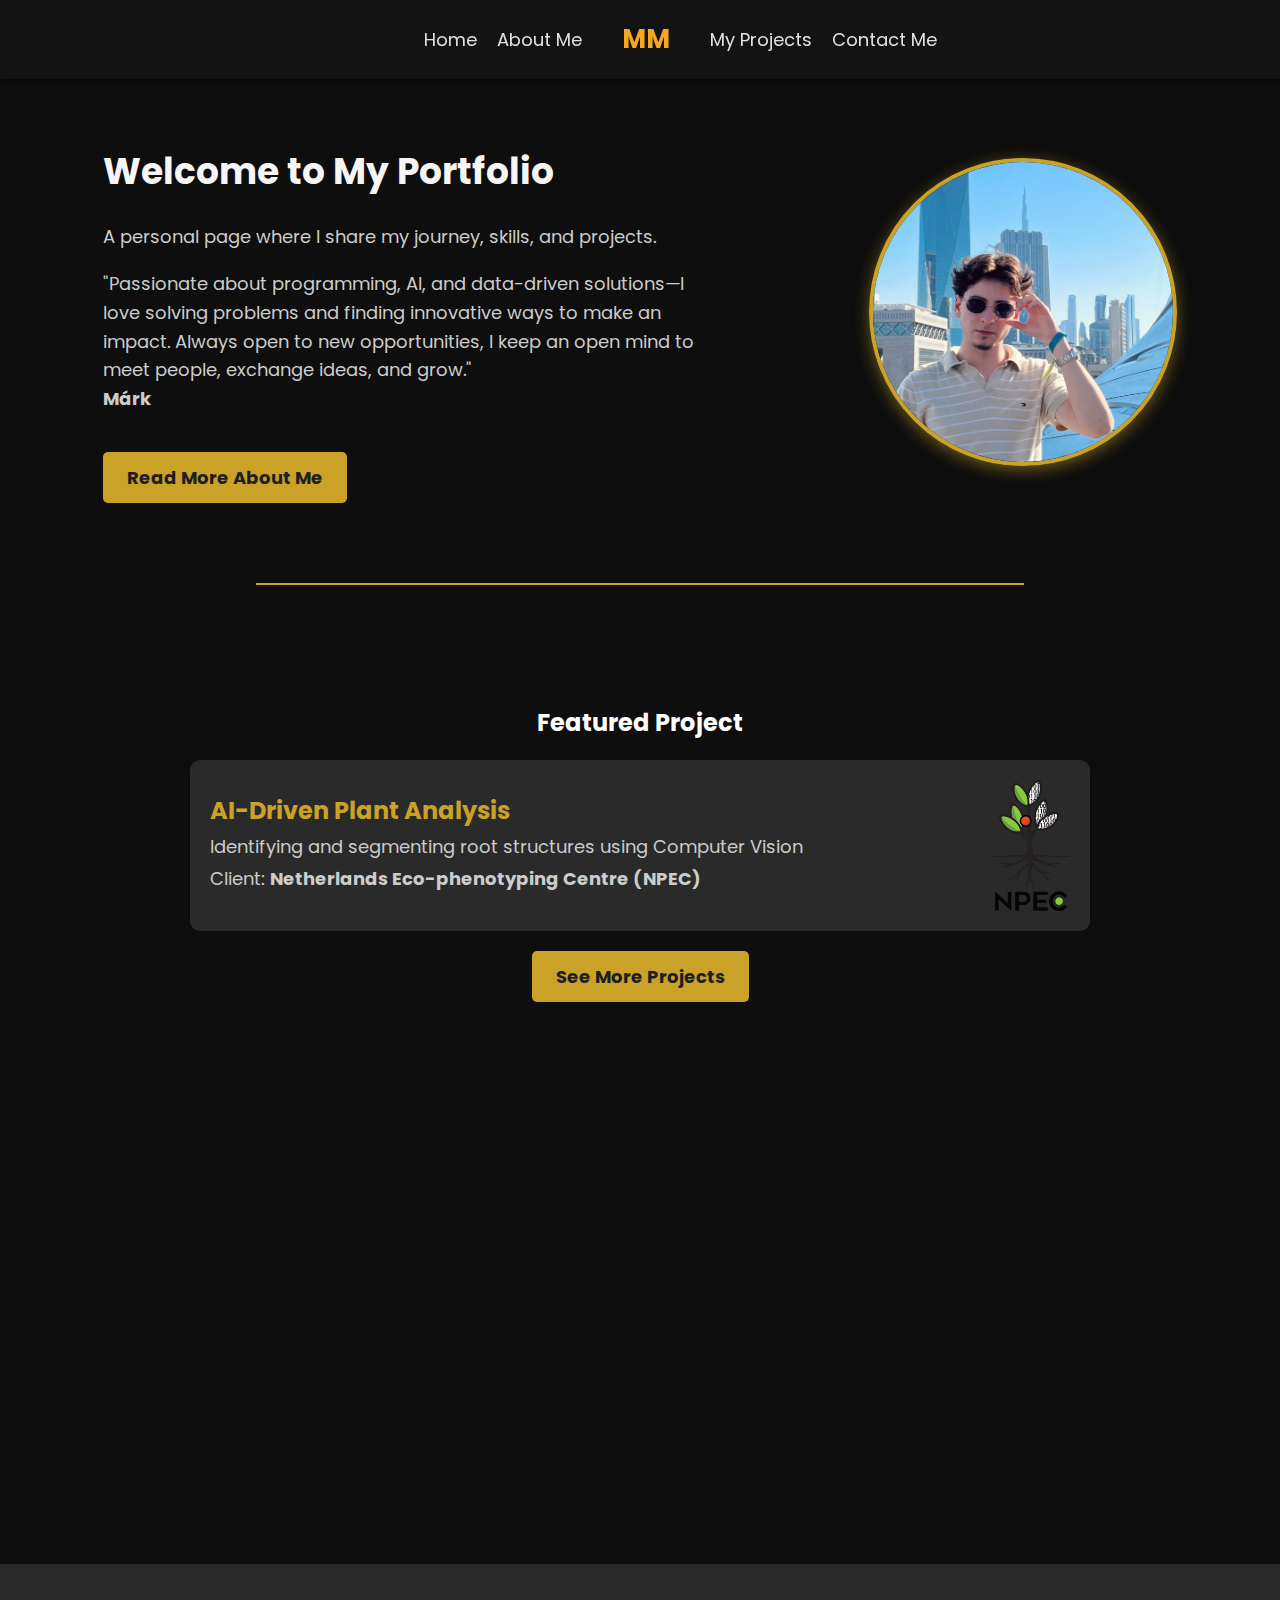
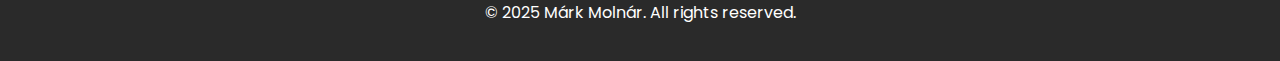
==== commit f0017977: "update texts" ====
--- a/index.html
+++ b/index.html
@@ -21,8 +21,8 @@
             <a href="projects.html">My Projects</a>
             <a href="contact.html">Contact Me</a>
         </nav>
+
     </header>
-    
 
     <section class="hero">
         <div class="text-content">
@@ -31,7 +31,7 @@
             <p>"Passionate about programming, AI, and data-driven solutions—I love solving problems and finding innovative ways to make an impact. Always open to new opportunities, I keep an open mind to meet people, exchange ideas, and grow." <br><span style="font-weight: bold;">Márk</span></p>
             <a href="about.html" class="read-more-btn">Read More About Me</a>
         </div>
-        <img src="assets/img/my_preview_image.jpeg" alt="Márk's Profile" class="profile-img">
+        <img src="assets/img/my_preview_image.jpeg" alt="Preview Image" class="profile-img">
     </section>
 
     <div class="separator"></div>
--- a/style_index.css
+++ b/style_index.css
@@ -66,6 +66,7 @@
 .text-content {
     max-width: 600px;
     text-align: left;
+    animation: slideInLeft 1s ease forwards;
 }
 
 .hero h1 {
@@ -96,6 +97,7 @@
 .read-more-btn:hover {
     background-color: #a88c1d;
     transform: scale(1.05);
+    transition: transform 0.3s ease;
 }
 
 .separator {
@@ -120,10 +122,16 @@
     margin-top: 20px;
     display: flex;
     justify-content: space-between;
+    align-items: flex-start;
     flex-wrap: wrap;
+    transition: transform 0.3s ease, box-shadow 0.3s ease;
     position: relative;
-    gap: 20px;
     text-align: left;
+    animation: fadeUp 1s ease;
+}
+
+.project-card:hover {
+    transform: translateY(-10px);
     box-shadow: 0 8px 16px rgba(255, 193, 7, 0.3);
 }
 
@@ -207,7 +215,9 @@
     border-radius: 10px;
     box-shadow: 0 4px 10px rgba(0, 0, 0, 0.2);
     margin-top: 60px;
-    opacity: 1;
+    opacity: 0;
+    animation: fadeUp 1.2s ease forwards;
+    animation-delay: 0.6s;
 }
 
 .contact-section h2 {
@@ -253,3 +263,36 @@
     0% { opacity: 0; }
     100% { opacity: 1; }
 }
+
+@keyframes slideInLeft {
+    from {
+        transform: translateX(-100px);
+        opacity: 0;
+    }
+    to {
+        transform: translateX(0);
+        opacity: 1;
+    }
+}
+
+@keyframes slideInRight {
+    from {
+        transform: translateX(100px);
+        opacity: 0;
+    }
+    to {
+        transform: translateX(0);
+        opacity: 1;
+    }
+}
+
+@keyframes fadeUp {
+    from {
+        transform: translateY(40px);
+        opacity: 0;
+    }
+    to {
+        transform: translateY(0);
+        opacity: 1;
+    }
+}
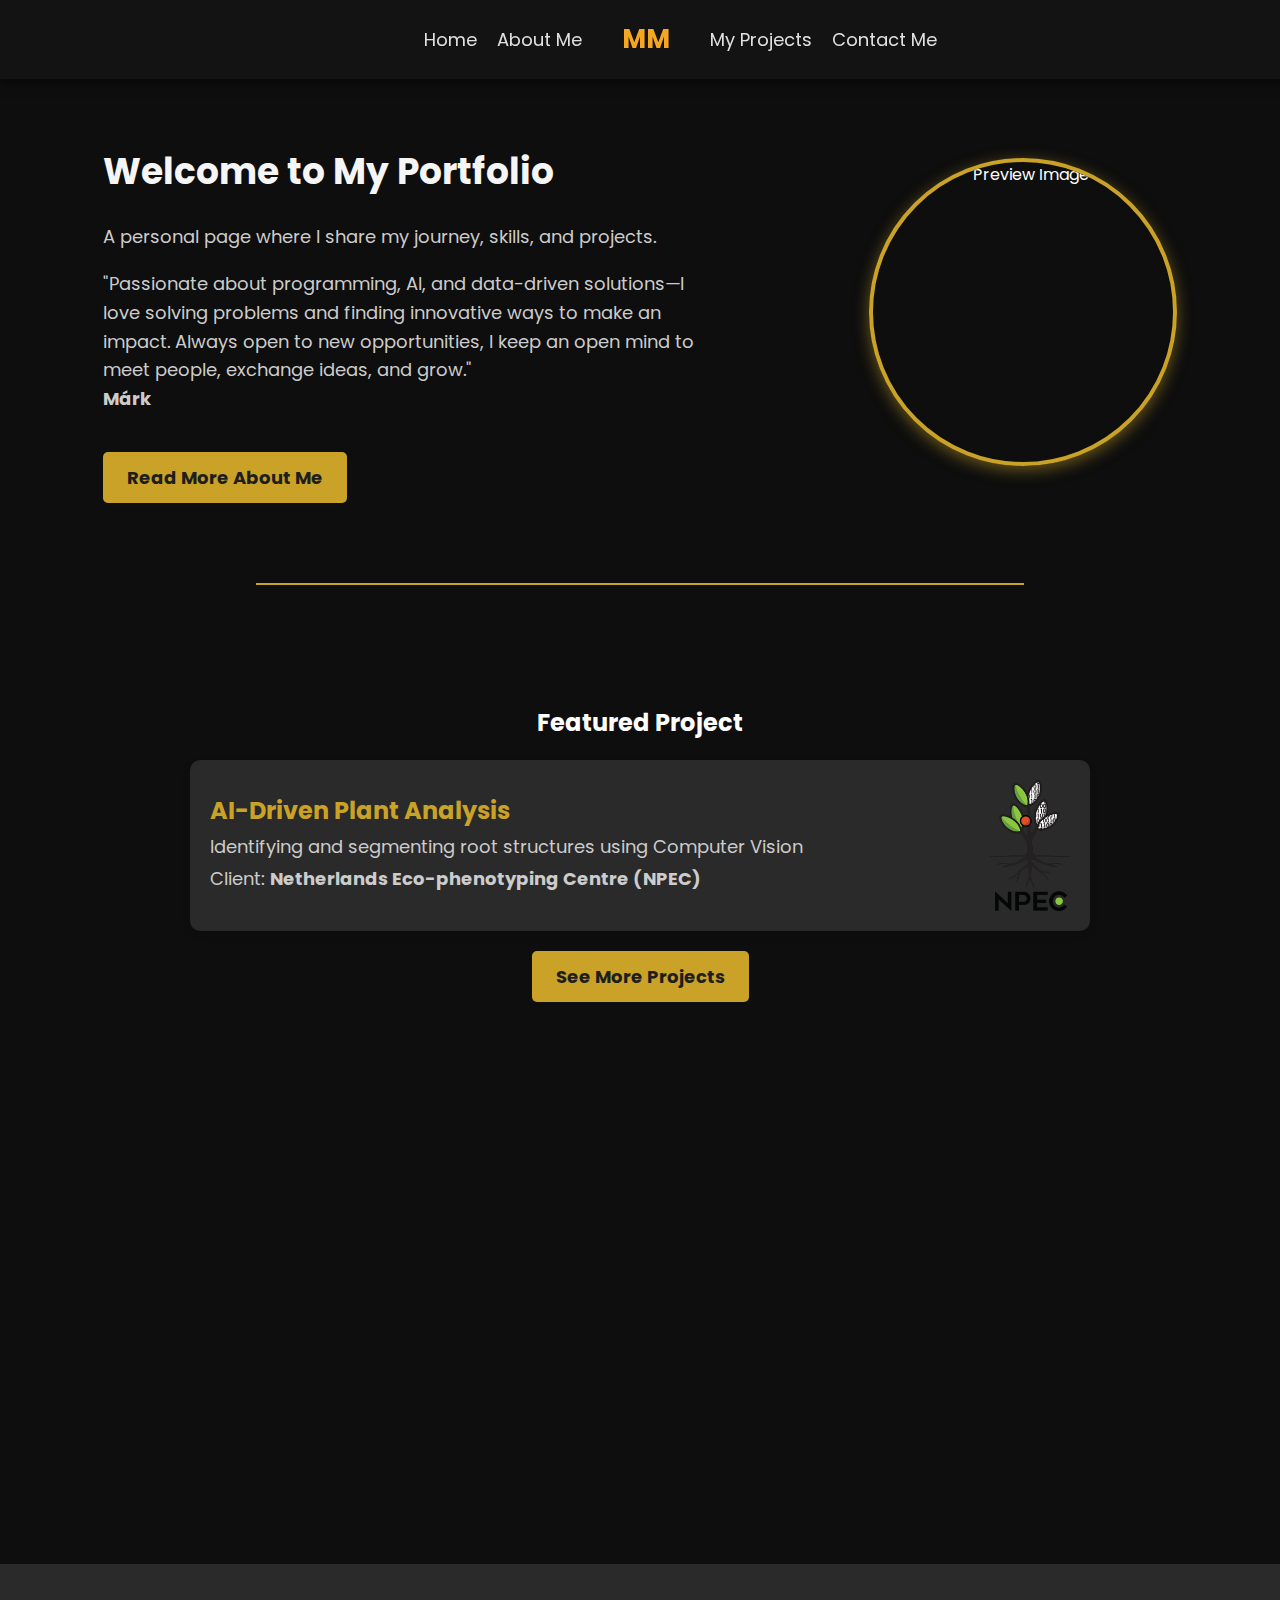
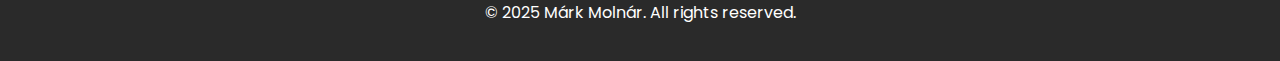
==== commit 79bea9d5: "change images" ====
--- a/index.html
+++ b/index.html
@@ -31,7 +31,7 @@
             <p>"Passionate about programming, AI, and data-driven solutions—I love solving problems and finding innovative ways to make an impact. Always open to new opportunities, I keep an open mind to meet people, exchange ideas, and grow." <br><span style="font-weight: bold;">Márk</span></p>
             <a href="about.html" class="read-more-btn">Read More About Me</a>
         </div>
-        <img src="assets/img/my_preview_image.jpeg" alt="Preview Image" class="profile-img">
+        <img src="assets/img/preview_image.jpeg" alt="Preview Image" class="profile-img">
     </section>
 
     <div class="separator"></div>
